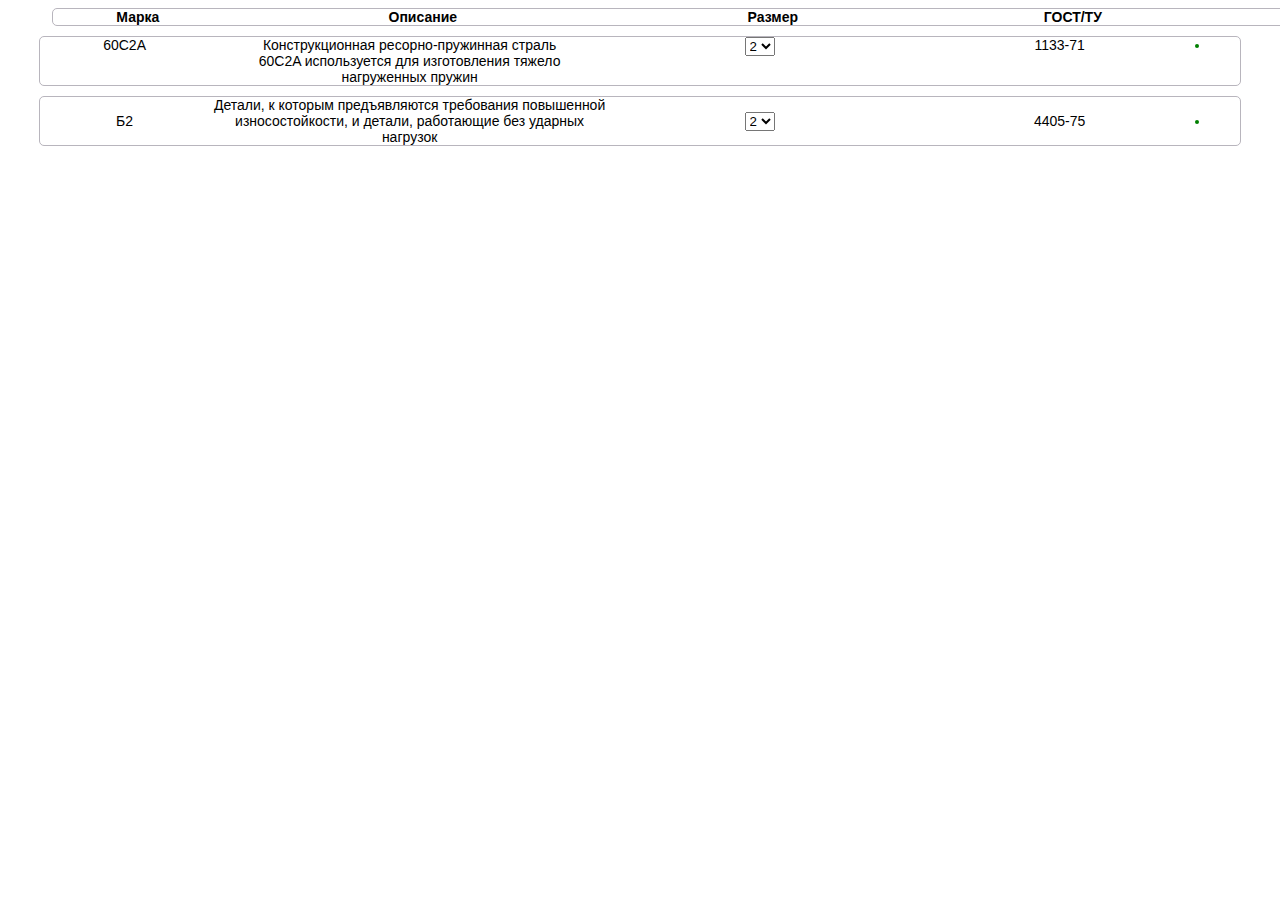
==== GRID.html @ 02d66314 "commit" ====
<!DOCTYPE html>
<html lang="en">
<head>
    <meta charset="UTF-8">
    <meta http-equiv="X-UA-Compatible" content="IE=edge">
    <meta name="viewport" content="width=device-width, initial-scale=1.0">
    <title>CSS Grid</title>
    <link rel="stylesheet" href="css/main.css">
</head>
<body class="body">
    <header class="header">
        <div class="wrap1">
            <div class="box1"><b>Марка</b></div>
            <div class="box1"><b>Описание</b></div>
            <div class="box1"><b>Размер</b></div>
            <div class="box1"><b>ГОСТ/ТУ</b></div>
            <div class="box1"><b>Наличие</b></div>
            <div class="box1"><b>Цена</b></div>
            <div class="box1"><b>Заказать</b></div>
        </div>
    </header>
    <div class="wrap2">
        <div class="title"><b>Марка</b></div>
        <div class="box2">60C2A</div>
        <div class="title"><b>Описание</b></div>
        <div class="box2">Конструкционная ресорно-пружинная страль<br>60C2A используется для изготовления тяжело<br>нагруженных пружин</div>
        <div class="title"><b>Размер</b></div>
        <div class="box2">
            <select>
                <option>1</option>
                <option selected>2</option>
            </select>
        </div>
        <div class="title"><b>ГОСТ/ТУ</b></div>
        <div class="box2">1133-71</div>
        <div class="title"><b>Наличие</b></div>
        <div class="box2"><li class="li-color1">В наличии</li></div>
        <div class="title"><b>Цена</b></div>
        <div class="box2">от 15 ₽</div>
        <div class="title"><b>Заказать</b></div>
        <div class="box2"><button style="color: white; background: #ffdb58; text-align: center; border-radius: 5px; border: none; width: 120px; height: 30px;" type="button" value="Заказать">Заказать</button></div>
    </div>
    <div class="wrap3">
        <div class="title"><b>Марка</b></div>
        <div class="box3">Б2</div>
        <div class="title"><b>Описание</b></div>
        <div class="box3">Детали, к которым предъявляются требования повышенной износостойкости, и детали, работающие без ударных нагрузок</div>
        <div class="title"><b>Размер</b></div>
        <div class="box3">
            <select>
                <option>1</option>
                <option selected>2</option>
            </select>
        </div>
        <div class="title"><b>ГОСТ/ТУ</b></div>
        <div class="box3">4405-75</div>
        <div class="title"><b>Наличие</b></div>
        <div class="box3"><li class="li-color1">В наличии</li></div>
        <div class="title"><b>Цена</b></div>
        <div class="box3">от 15 ₽</div>
        <div class="title"><b>Заказать</b></div>
        <div class="box3"><button style="color: white; background: #ffdb58; text-align: center; border-radius: 5px; border: none; width: 120px; height: 30px;" type="button" name="zakaz" value="Заказать">Заказать</button></div>
    </div>
</body>
</html>
---- css/main.css ----
.body {
    font-size: 14px;
    font-family: 'Open sans', sans-serif;
}
.header {
    display: none !important;
}
.wrap1 {
    width: 95%;
    margin: auto;
    grid-template-columns: 170px 400px 300px 300px 230px 200px 190px;
}
.wrap1 {
    border: 1px solid #b8b5bd;
    border-radius: 5px;
    background-color: white;
    margin-bottom: 10px;
}
.box1 {
    text-align: center;
}
.wrap2 {
    width: 95%;
    margin: auto;
    grid-template-columns: 170px 400px 300px 300px 230px 200px 190px;
}
.wrap2 {
    border: 1px solid #b8b5bd;
    border-radius: 5px;
    background-color: white;
    margin-bottom: 10px;
}
.box2 {
    text-align: center;
}
.li-color1 {
    color: green;
}
.wrap3 {
    width: 95%;
    margin: auto;
    grid-template-columns: 170px 400px 300px 300px 230px 200px 190px;
}
.wrap3 {
    border: 1px solid #b8b5bd;
    border-radius: 5px;
    background-color: white;
}
.box3 {
    text-align: center;
}
@media (min-width: 720px) {
    
    .header{
        display: grid !important;
    }

    .wrap1 {
        display: none;
    }
    .wrap1{
        display: grid;
        padding: 70px 200px 100px 100px 130px 100px 90px;
        align-items: center;
    }

    .wrap2{
        display: grid;
        padding: 70px 200px 100px 100px 130px 100px 90px;
    }

    .wrap3{
        display: grid;
        padding: 70px 200px 100px 100px 130px 100px 90px;
        align-items: center;
        
    }

    .title{
        display: none;
    }
}
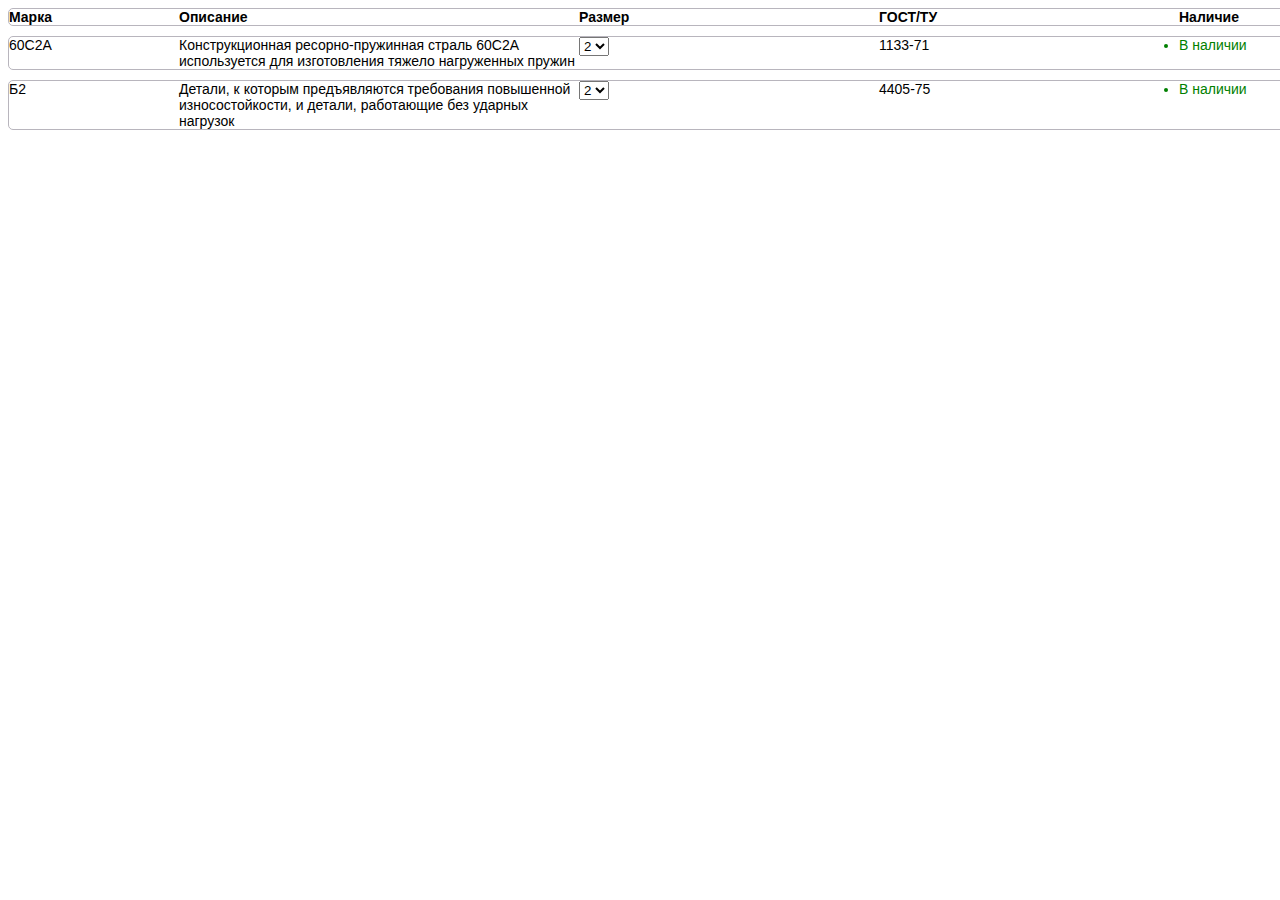
==== commit 443bb535: "commit1" ====
--- a/GRID.html
+++ b/GRID.html
@@ -10,56 +10,56 @@
 <body class="body">
     <header class="header">
         <div class="wrap1">
-            <div class="box1"><b>Марка</b></div>
-            <div class="box1"><b>Описание</b></div>
-            <div class="box1"><b>Размер</b></div>
-            <div class="box1"><b>ГОСТ/ТУ</b></div>
-            <div class="box1"><b>Наличие</b></div>
-            <div class="box1"><b>Цена</b></div>
-            <div class="box1"><b>Заказать</b></div>
+            <div><b>Марка</b></div>
+            <div><b>Описание</b></div>
+            <div><b>Размер</b></div>
+            <div><b>ГОСТ/ТУ</b></div>
+            <div><b>Наличие</b></div>
+            <div><b>Цена</b></div>
+            <div><b>Заказать</b></div>
         </div>
     </header>
-    <div class="wrap2">
+    <div class="wrap1">
         <div class="title"><b>Марка</b></div>
-        <div class="box2">60C2A</div>
+        <div >60C2A</div>
         <div class="title"><b>Описание</b></div>
-        <div class="box2">Конструкционная ресорно-пружинная страль<br>60C2A используется для изготовления тяжело<br>нагруженных пружин</div>
+        <div>Конструкционная ресорно-пружинная страль 60C2A используется для изготовления тяжело нагруженных пружин</div>
         <div class="title"><b>Размер</b></div>
-        <div class="box2">
+        <div>
             <select>
                 <option>1</option>
                 <option selected>2</option>
             </select>
         </div>
         <div class="title"><b>ГОСТ/ТУ</b></div>
-        <div class="box2">1133-71</div>
+        <div>1133-71</div>
         <div class="title"><b>Наличие</b></div>
-        <div class="box2"><li class="li-color1">В наличии</li></div>
+        <div><li class="li-color1">В наличии</li></div>
         <div class="title"><b>Цена</b></div>
-        <div class="box2">от 15 ₽</div>
+        <div>от 15 ₽</div>
         <div class="title"><b>Заказать</b></div>
-        <div class="box2"><button style="color: white; background: #ffdb58; text-align: center; border-radius: 5px; border: none; width: 120px; height: 30px;" type="button" value="Заказать">Заказать</button></div>
+        <div><button class="button" type="button" value="Заказать">Заказать</button></div>
     </div>
-    <div class="wrap3">
+    <div class="wrap1">
         <div class="title"><b>Марка</b></div>
-        <div class="box3">Б2</div>
+        <div>Б2</div>
         <div class="title"><b>Описание</b></div>
-        <div class="box3">Детали, к которым предъявляются требования повышенной износостойкости, и детали, работающие без ударных нагрузок</div>
+        <div>Детали, к которым предъявляются требования повышенной износостойкости, и детали, работающие без ударных нагрузок</div>
         <div class="title"><b>Размер</b></div>
-        <div class="box3">
+        <div>
             <select>
                 <option>1</option>
                 <option selected>2</option>
             </select>
         </div>
         <div class="title"><b>ГОСТ/ТУ</b></div>
-        <div class="box3">4405-75</div>
+        <div>4405-75</div>
         <div class="title"><b>Наличие</b></div>
-        <div class="box3"><li class="li-color1">В наличии</li></div>
+        <div><li class="li-color1">В наличии</li></div>
         <div class="title"><b>Цена</b></div>
-        <div class="box3">от 15 ₽</div>
+        <div>от 15 ₽</div>
         <div class="title"><b>Заказать</b></div>
-        <div class="box3"><button style="color: white; background: #ffdb58; text-align: center; border-radius: 5px; border: none; width: 120px; height: 30px;" type="button" name="zakaz" value="Заказать">Заказать</button></div>
+        <div"><button style="color: white; background: #ffdb58; text-align: center; border-radius: 5px; border: none; width: 120px; height: 30px;" type="button" name="zakaz" value="Заказать">Заказать</button></div>
     </div>
 </body>
 </html>--- a/css/main.css
+++ b/css/main.css
@@ -6,76 +6,42 @@
     display: none !important;
 }
 .wrap1 {
-    width: 95%;
     margin: auto;
     grid-template-columns: 170px 400px 300px 300px 230px 200px 190px;
-}
-.wrap1 {
     border: 1px solid #b8b5bd;
     border-radius: 5px;
     background-color: white;
     margin-bottom: 10px;
 }
-.box1 {
+.button {
+    color: white;
+    background: #ffdb58;
     text-align: center;
-}
-.wrap2 {
-    width: 95%;
-    margin: auto;
-    grid-template-columns: 170px 400px 300px 300px 230px 200px 190px;
-}
-.wrap2 {
-    border: 1px solid #b8b5bd;
     border-radius: 5px;
-    background-color: white;
-    margin-bottom: 10px;
-}
-.box2 {
-    text-align: center;
+    border: none;
+    width: 120px;
+    height: 30px;
 }
 .li-color1 {
     color: green;
 }
-.wrap3 {
-    width: 95%;
-    margin: auto;
-    grid-template-columns: 170px 400px 300px 300px 230px 200px 190px;
-}
-.wrap3 {
-    border: 1px solid #b8b5bd;
-    border-radius: 5px;
-    background-color: white;
-}
-.box3 {
-    text-align: center;
+.title {
+    align-items: center;
 }
 @media (min-width: 720px) {
     
     .header{
         display: grid !important;
+         
     }
-
-    .wrap1 {
+    .wrap1 { 
         display: none;
     }
     .wrap1{
+        width: 1790px;
         display: grid;
-        padding: 70px 200px 100px 100px 130px 100px 90px;
-        align-items: center;
+        padding: 1fr 1fr 1fr 1fr 1fr 1fr 1fr;
     }
-
-    .wrap2{
-        display: grid;
-        padding: 70px 200px 100px 100px 130px 100px 90px;
-    }
-
-    .wrap3{
-        display: grid;
-        padding: 70px 200px 100px 100px 130px 100px 90px;
-        align-items: center;
-        
-    }
-
     .title{
         display: none;
     }
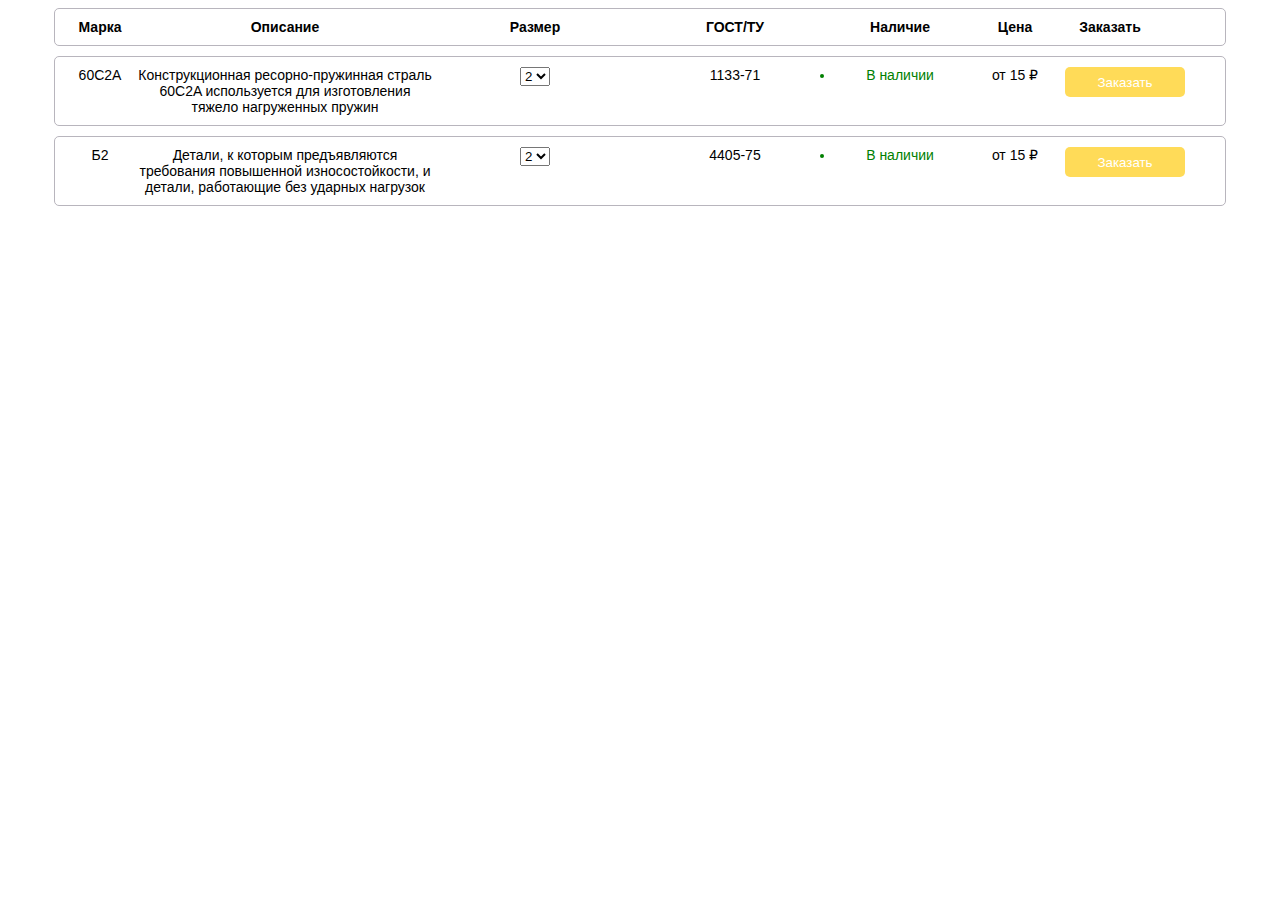
==== commit acbc9b72: "commit" ====
--- a/GRID.html
+++ b/GRID.html
@@ -21,7 +21,7 @@
     </header>
     <div class="wrap1">
         <div class="title"><b>Марка</b></div>
-        <div >60C2A</div>
+        <div class="box">60C2A</div>
         <div class="title"><b>Описание</b></div>
         <div>Конструкционная ресорно-пружинная страль 60C2A используется для изготовления тяжело нагруженных пружин</div>
         <div class="title"><b>Размер</b></div>
@@ -59,7 +59,7 @@
         <div class="title"><b>Цена</b></div>
         <div>от 15 ₽</div>
         <div class="title"><b>Заказать</b></div>
-        <div"><button style="color: white; background: #ffdb58; text-align: center; border-radius: 5px; border: none; width: 120px; height: 30px;" type="button" name="zakaz" value="Заказать">Заказать</button></div>
+        <div"><button class="button" type="button" name="zakaz" value="Заказать">Заказать</button></div>
     </div>
 </body>
 </html>--- a/css/main.css
+++ b/css/main.css
@@ -1,48 +1,59 @@
 .body {
     font-size: 14px;
     font-family: 'Open sans', sans-serif;
+    text-align: left;
+    align-items: center;
 }
 .header {
-    display: none !important;
+    display: none !important;  
 }
 .wrap1 {
-    margin: auto;
-    grid-template-columns: 170px 400px 300px 300px 230px 200px 190px;
+    margin: 0 auto;
+    grid-template-columns: 0.7fr 3fr 2fr 2fr 1.3fr 1fr 0.9fr;
     border: 1px solid #b8b5bd;
     border-radius: 5px;
     background-color: white;
     margin-bottom: 10px;
 }
 .button {
+    width: 100%;
     color: white;
     background: #ffdb58;
     text-align: center;
     border-radius: 5px;
     border: none;
-    width: 120px;
-    height: 30px;
+    height: 40px;
 }
 .li-color1 {
     color: green;
 }
 .title {
-    align-items: center;
+    padding: 20px 0;
 }
+
 @media (min-width: 720px) {
     
     .header{
         display: grid !important;
-         
     }
     .wrap1 { 
         display: none;
     }
     .wrap1{
-        width: 1790px;
+        grid-template-columns: 70px 300px 200px 200px 130px 100px 90px;
+        width: 1150px;
         display: grid;
-        padding: 1fr 1fr 1fr 1fr 1fr 1fr 1fr;
+        padding: 10px;
     }
     .title{
         display: none;
     }
+    .body {
+        text-align: center;
+        align-items: center;
+    }
+    .button{
+        width: 120px;
+        height: 30px;
+    }
 }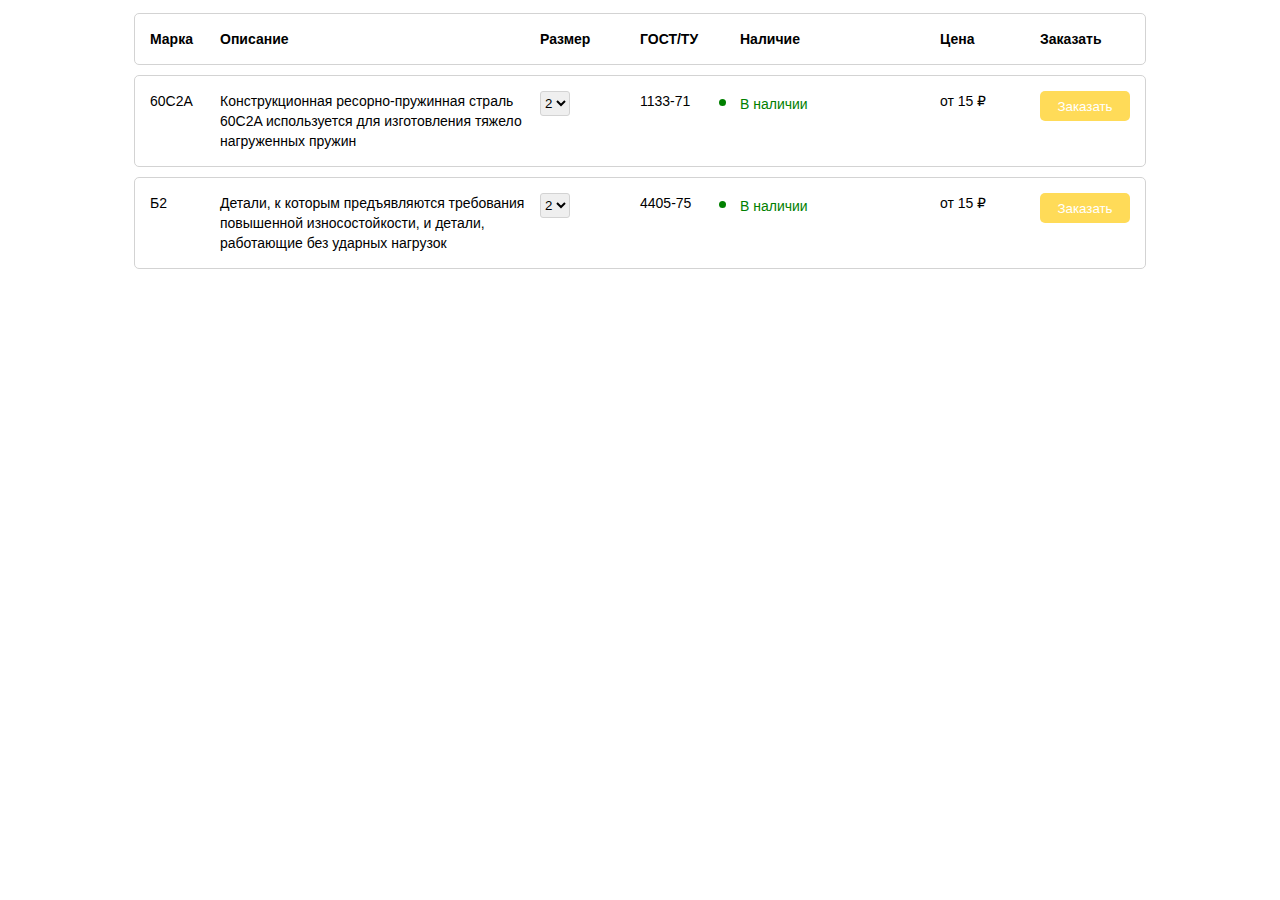
==== commit 1493f285: "commit" ====
--- a/GRID.html
+++ b/GRID.html
@@ -21,11 +21,11 @@
     </header>
     <div class="wrap1">
         <div class="title"><b>Марка</b></div>
-        <div class="box">60C2A</div>
+        <div>60C2A</div>
         <div class="title"><b>Описание</b></div>
         <div>Конструкционная ресорно-пружинная страль 60C2A используется для изготовления тяжело нагруженных пружин</div>
         <div class="title"><b>Размер</b></div>
-        <div>
+        <div class="select">
             <select>
                 <option>1</option>
                 <option selected>2</option>
@@ -36,8 +36,7 @@
         <div class="title"><b>Наличие</b></div>
         <div><li class="li-color1">В наличии</li></div>
         <div class="title"><b>Цена</b></div>
-        <div>от 15 ₽</div>
-        <div class="title"><b>Заказать</b></div>
+        <div>от 15 ₽</div>    
         <div><button class="button" type="button" value="Заказать">Заказать</button></div>
     </div>
     <div class="wrap1">
@@ -46,7 +45,7 @@
         <div class="title"><b>Описание</b></div>
         <div>Детали, к которым предъявляются требования повышенной износостойкости, и детали, работающие без ударных нагрузок</div>
         <div class="title"><b>Размер</b></div>
-        <div>
+        <div class="select">
             <select>
                 <option>1</option>
                 <option selected>2</option>
@@ -58,7 +57,6 @@
         <div><li class="li-color1">В наличии</li></div>
         <div class="title"><b>Цена</b></div>
         <div>от 15 ₽</div>
-        <div class="title"><b>Заказать</b></div>
         <div"><button class="button" type="button" name="zakaz" value="Заказать">Заказать</button></div>
     </div>
 </body>
--- a/css/main.css
+++ b/css/main.css
@@ -3,17 +3,25 @@
     font-family: 'Open sans', sans-serif;
     text-align: left;
     align-items: center;
+    line-height: 20px;
 }
 .header {
-    display: none !important;  
+    display: none !important;
+    padding-top: 5px;
 }
 .wrap1 {
     margin: 0 auto;
-    grid-template-columns: 0.7fr 3fr 2fr 2fr 1.3fr 1fr 0.9fr;
-    border: 1px solid #b8b5bd;
+    grid-template-columns: 0.7fr 3.2fr 1fr 1fr 2fr 1fr 0.9fr;
+    border: 1px solid lightgray;
     border-radius: 5px;
     background-color: white;
     margin-bottom: 10px;
+    padding: 15px;
+}
+select {
+    border: 1px solid lightgray;
+    border-radius: 3px;
+    height: 25px;
 }
 .button {
     width: 100%;
@@ -23,12 +31,17 @@
     border-radius: 5px;
     border: none;
     height: 40px;
+    margin-top: 25px;
 }
 .li-color1 {
     color: green;
 }
+li::marker {
+    font-size: 1.5rem;
+}
 .title {
-    padding: 20px 0;
+    padding: 25px 0;
+    padding-bottom: 5px;
 }
 
 @media (min-width: 720px) {
@@ -40,20 +53,21 @@
         display: none;
     }
     .wrap1{
-        grid-template-columns: 70px 300px 200px 200px 130px 100px 90px;
-        width: 1150px;
+        grid-template-columns: 70px 320px 100px 100px 200px 100px 90px;
+        width: 980px;
         display: grid;
-        padding: 10px;
+        
     }
     .title{
         display: none;
     }
     .body {
-        text-align: center;
-        align-items: center;
+        text-align: left;
     }
     .button{
-        width: 120px;
+        width: 100%;
         height: 30px;
+        margin: 0px;
     }
+    
 }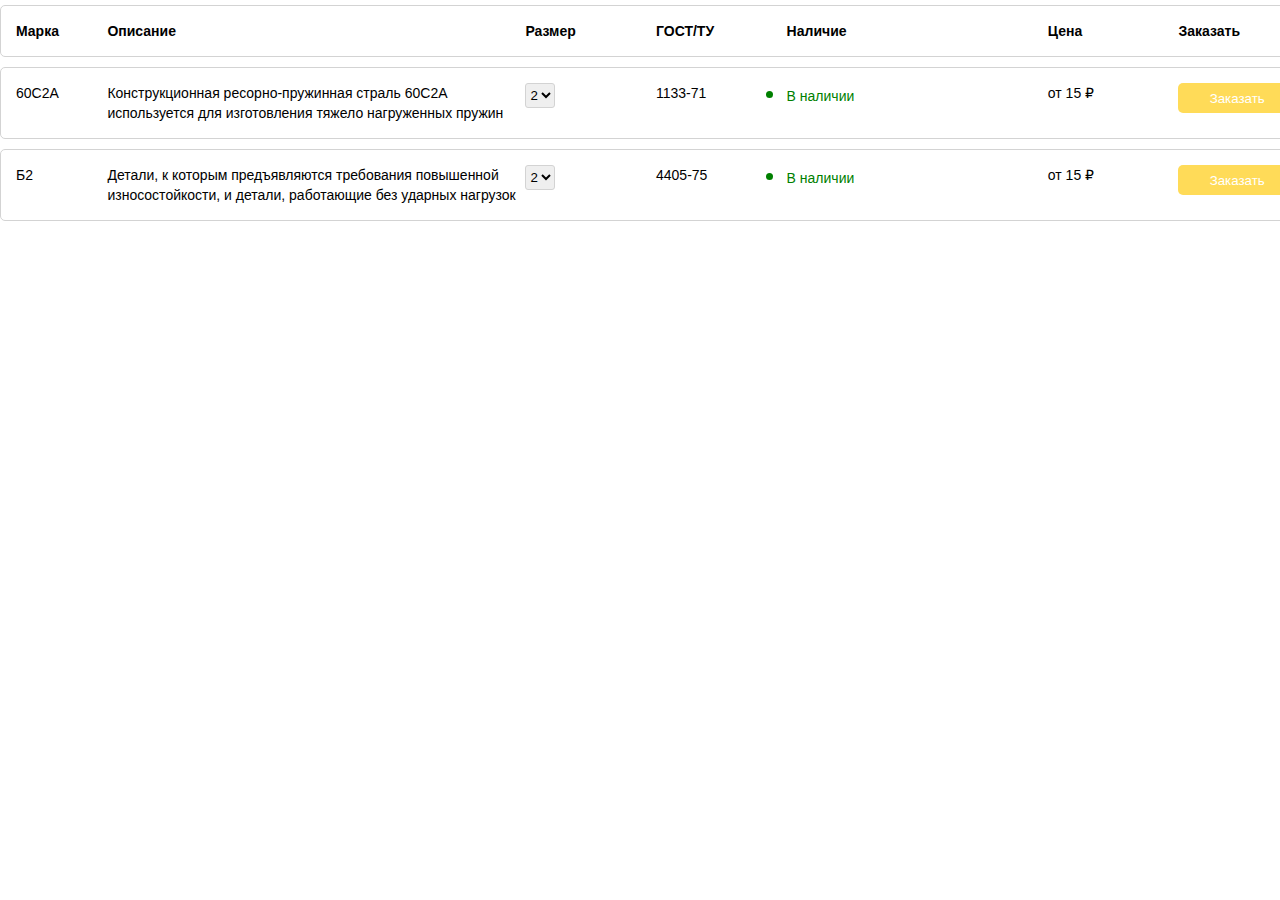
==== commit 14d44c93: "commit" ====
--- a/GRID.html
+++ b/GRID.html
@@ -3,7 +3,7 @@
 <head>
     <meta charset="UTF-8">
     <meta http-equiv="X-UA-Compatible" content="IE=edge">
-    <meta name="viewport" content="width=device-width, initial-scale=1.0">
+    <meta name="viewport" content="width=device-width, initial-scale=1">
     <title>CSS Grid</title>
     <link rel="stylesheet" href="css/main.css">
 </head>
--- a/css/main.css
+++ b/css/main.css
@@ -17,6 +17,7 @@
     background-color: white;
     margin-bottom: 10px;
     padding: 15px;
+    width: 100%;
 }
 select {
     border: 1px solid lightgray;
@@ -53,16 +54,17 @@
         display: none;
     }
     .wrap1{
-        grid-template-columns: 70px 320px 100px 100px 200px 100px 90px;
-        width: 980px;
-        display: grid;
-        
+        max-width: 100%;
+        display: grid;   
     }
     .title{
         display: none;
     }
     .body {
         text-align: left;
+        padding: 0;
+        margin: 0;
+        
     }
     .button{
         width: 100%;
